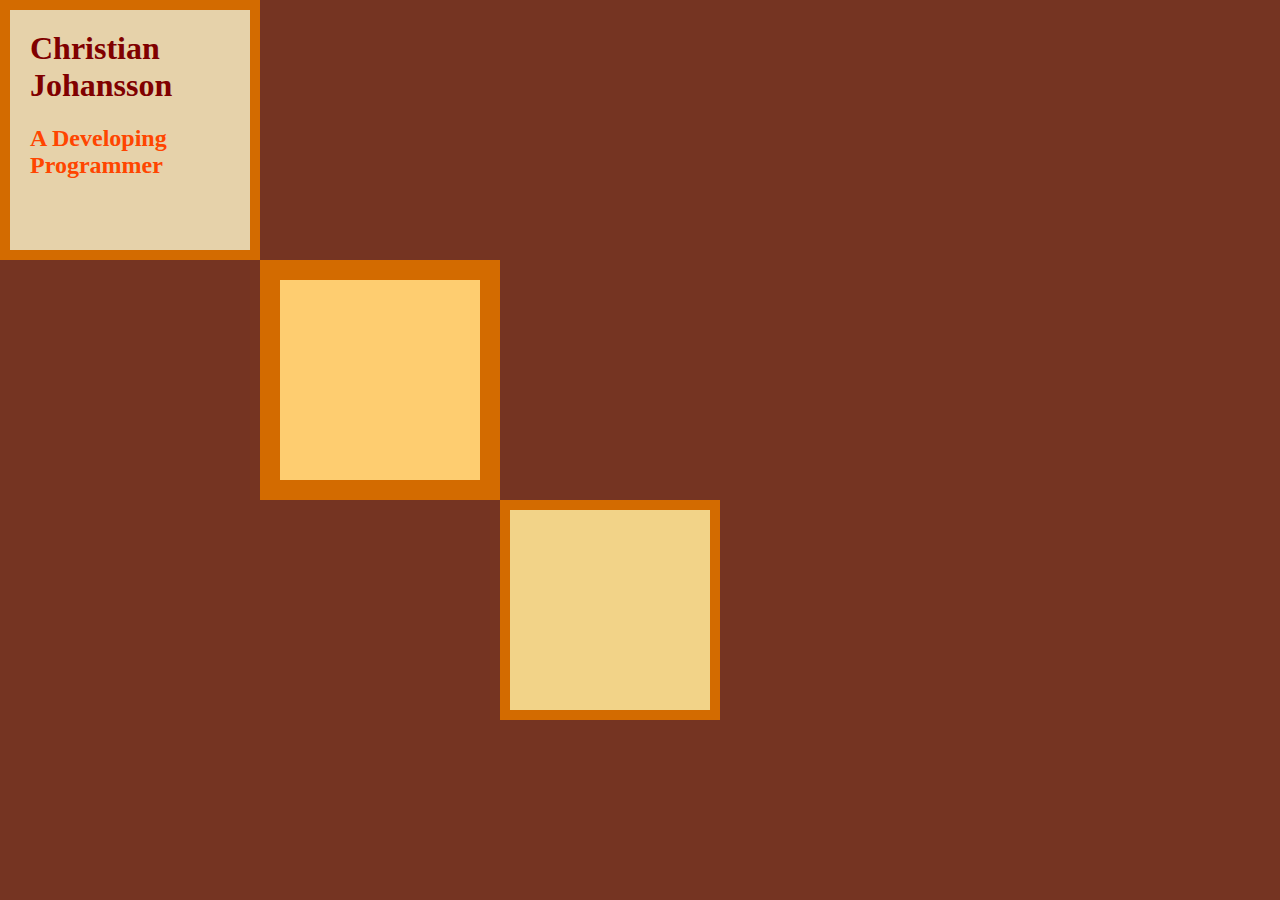
==== index.html @ 38b9c176 "Personal site first commit" ====
<!DOCTYPE html>
<html lang="en">
<head>
    <meta charset="UTF-8">
    <meta http-equiv="X-UA-Compatible" content="IE=edge">
    <meta name="viewport" content="width=device-width, initial-scale=1.0">
    <title>Christian Johansson</title>
    <link rel="icon" href="favicon.ico">
    <link rel="stylesheet" href="styles.css">
</head>
<body>
    <div class="top-container">
        <h1>Christian Johansson</h1>
        <h2>A Developing Programmer</h2>
    </div>
    <div class="middle-container">
    </div>
    <div class="bottom-container">
    </div>
</body>
</html>
---- styles.css ----
body {
    margin: 0;
    background-color: #753422;
}
h1 {
    margin-top: 0;
    color: maroon;
}
h2 {
    color: orangered;
}
.top-container { 
    background-color: #E6D2AA; 
    width: 200px; 
    height: 200px; 
    border: 10px solid; 
    border-color: #D36B00;
    padding: 20px; 
} 
     
.middle-container { 
    width: 200px; 
    height: 200px; 
    background-color: #FECD70; 
    border: 20px solid;
    border-color: #D36B00;
    margin-left: 260px; 
} 
.bottom-container { 
    width: 200px; 
    height: 200px; 
    background-color: #F2D388; 
    border: 10px solid;
    border-color: #D36B00; 
    margin-left: 500px; 
}
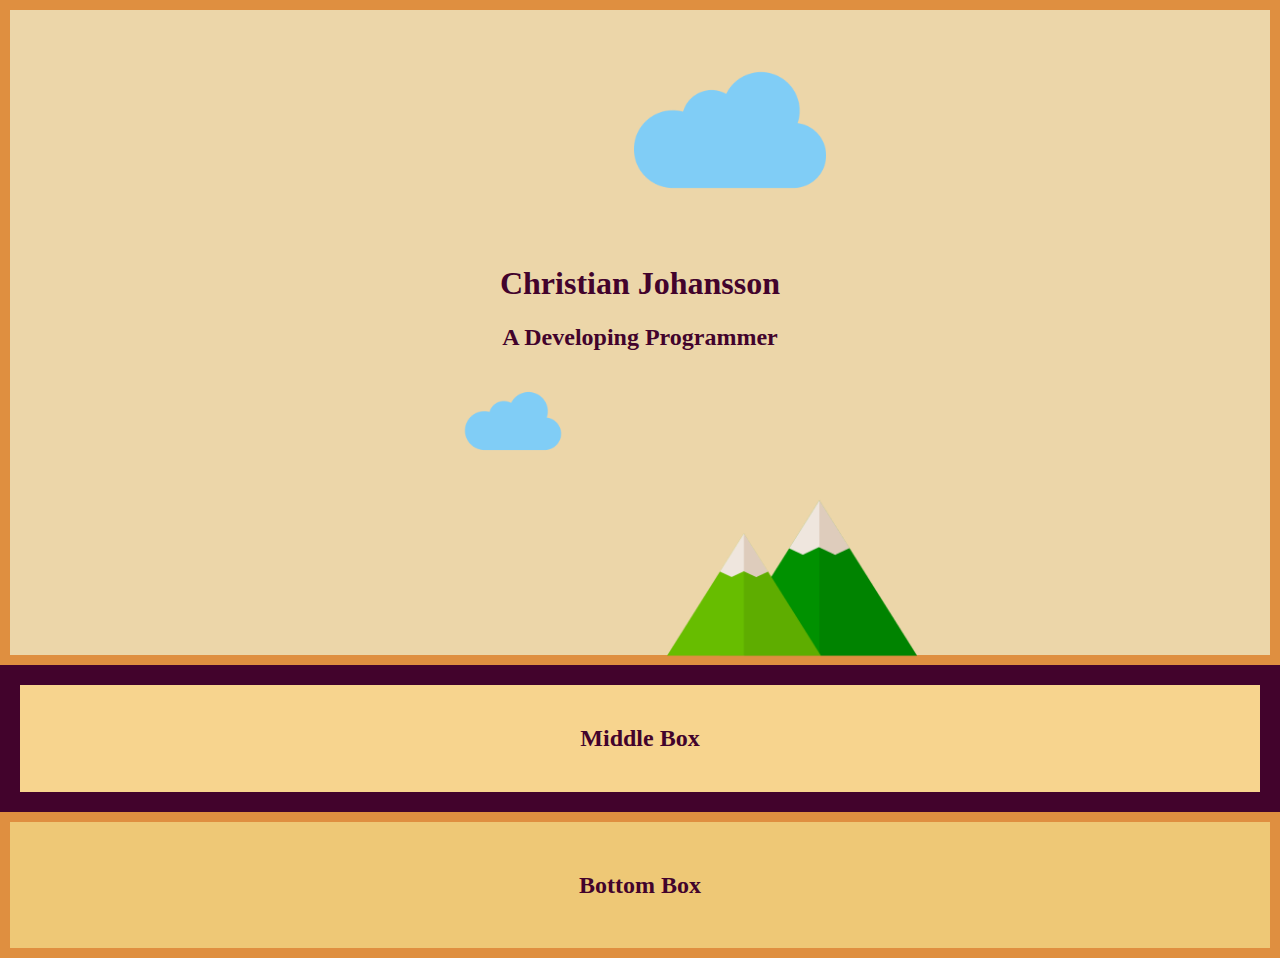
==== commit c49fe381: "sectioned site" ====
--- a/index.html
+++ b/index.html
@@ -7,15 +7,23 @@
     <title>Christian Johansson</title>
     <link rel="icon" href="favicon.ico">
     <link rel="stylesheet" href="styles.css">
+    <link rel="preconnect" href="https://fonts.googleapis.com">
+    <link rel="preconnect" href="https://fonts.gstatic.com" crossorigin>
+    <link href="https://fonts.googleapis.com/css2?family=Oswald&display=swap" rel="stylesheet">
 </head>
 <body>
-    <div class="top-container">
+    <div class="top-box">
+        <img class="top-cloud" src="images/images/cloud.png" alt="cloud-img">
         <h1>Christian Johansson</h1>
         <h2>A Developing Programmer</h2>
+        <img class="bottom-cloud" src="images/images/cloud.png" alt="cloud-img">
+        <img class="mountains" src="images/images/mountains.png" alt="mountains-img">
     </div>
-    <div class="middle-container">
+    <div class="middle-box">
+        <h2>Middle Box</h2>
     </div>
-    <div class="bottom-container">
+    <div class="bottom-box">
+        <h2>Bottom Box</h2>
     </div>
 </body>
 </html>--- a/styles.css
+++ b/styles.css
@@ -1,36 +1,54 @@
 body {
     margin: 0;
-    background-color: #753422;
+    text-align: center;
+    background-color: #fdf8cc;
 }
 h1 {
-    margin-top: 0;
-    color: maroon;
+    color: #42032C;
+    position: relative;
+    z-index: 999;
 }
 h2 {
-    color: orangered;
+    color: #42032C;
+    position: relative;
+    z-index: 999;
 }
-.top-container { 
-    background-color: #E6D2AA; 
-    width: 200px; 
-    height: 200px; 
+.top-box {
+    background-color: #ecd6a9; 
     border: 10px solid; 
-    border-color: #D36B00;
-    padding: 20px; 
+    border-color: #df8f40;
+    padding: 30px;
 } 
      
-.middle-container { 
+.middle-box { 
+    background-color: #f7d48e; 
+    border: 20px solid;
+    border-color: #42032C;
+    padding: 20px;
+} 
+.bottom-box {  
+    background-color: #eec876; 
+    border: 10px solid;
+    border-color: #df8f40; 
+    padding: 30px;
+} 
+.bottom-cloud {
+    position: relative;
+    bottom:150px;
+    width: 100px; 
+    height: 100px; 
+}
+.top-cloud {
+    position: relative;
+    bottom: 10px;
+    left: 90px;
     width: 200px; 
-    height: 200px; 
-    background-color: #FECD70; 
-    border: 20px solid;
-    border-color: #D36B00;
-    margin-left: 260px; 
-} 
-.bottom-container { 
-    width: 200px; 
-    height: 200px; 
-    background-color: #F2D388; 
-    border: 10px solid;
-    border-color: #D36B00; 
-    margin-left: 500px; 
-} +    height: 200px;
+}
+.mountains {
+    position: relative;
+    top: 82px;
+    left: 100px;
+    width: 250px; 
+    height: 250px;
+}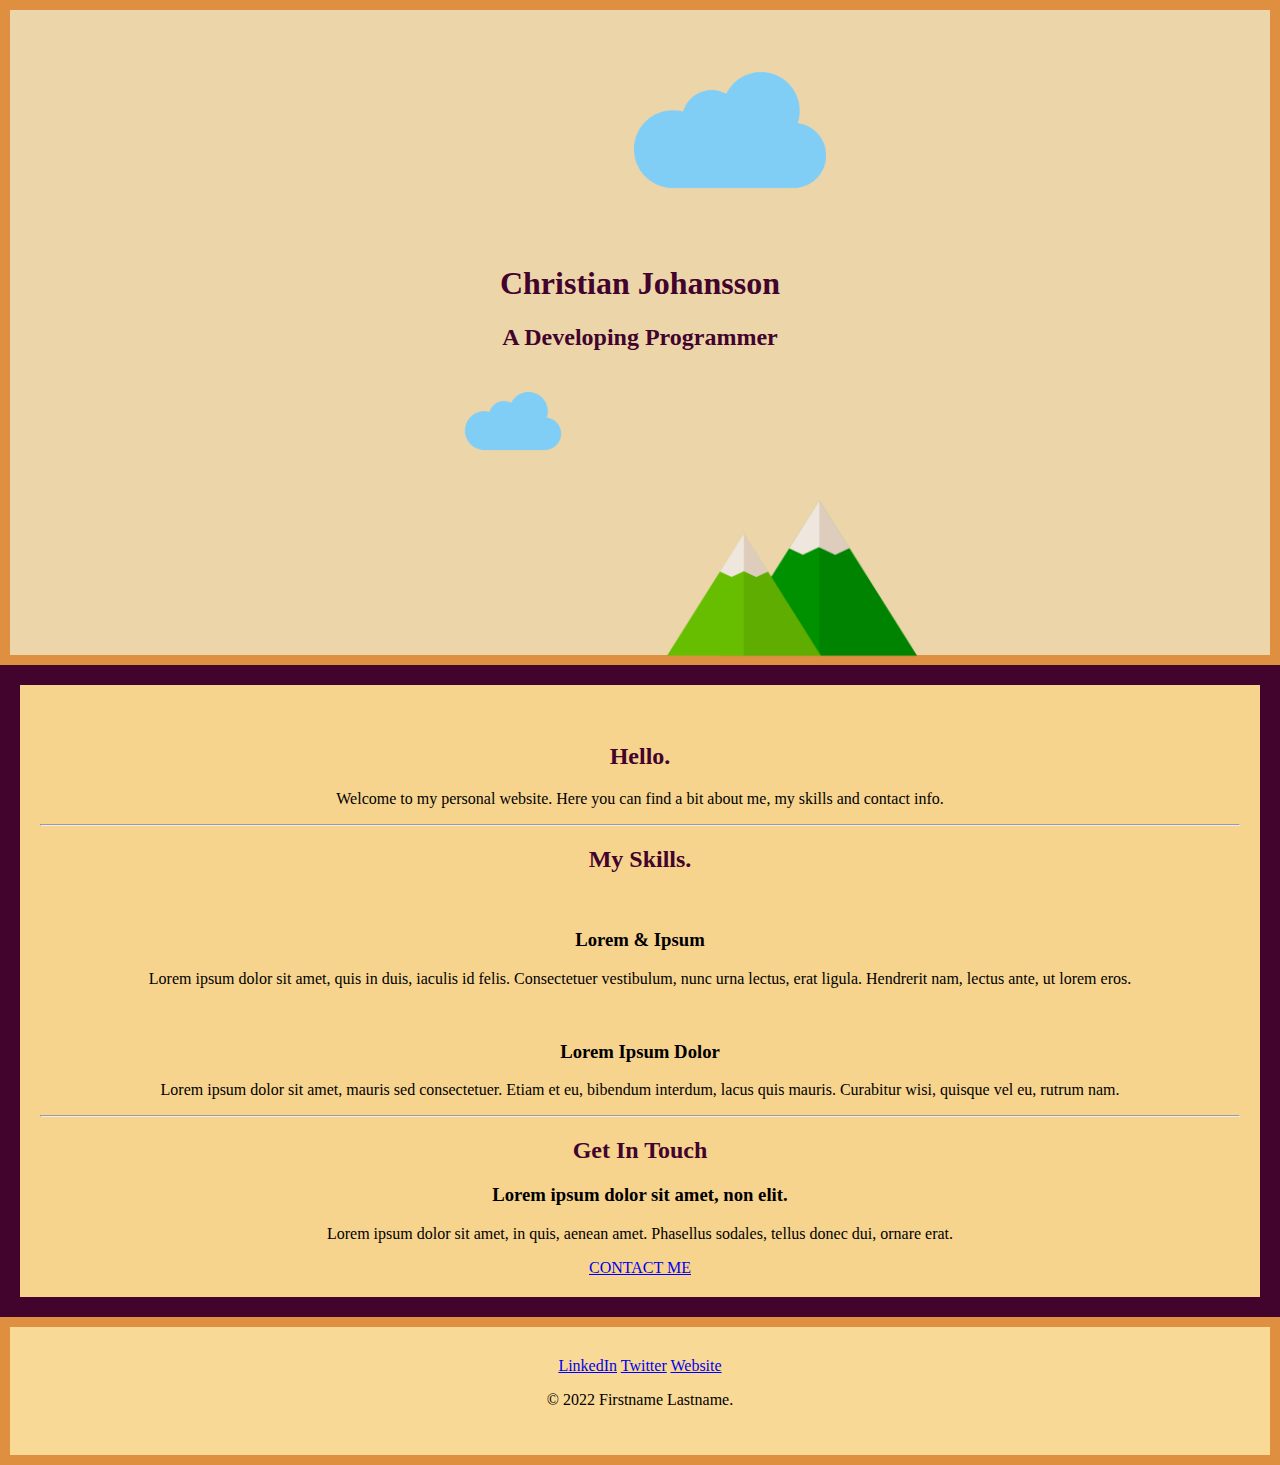
==== commit e6754aa7: "core of middle and bottom" ====
--- a/index.html
+++ b/index.html
@@ -20,10 +20,38 @@
         <img class="mountains" src="images/images/mountains.png" alt="mountains-img">
     </div>
     <div class="middle-box">
-        <h2>Middle Box</h2>
+        <div class="profile">
+            <img src="" alt="">
+            <h2>Hello.</h2>
+            <p>Welcome to my personal website. Here you can find a bit about me, my skills and contact info.</p>
+          </div>
+          <hr>
+          <div class="skills">
+            <h2>My Skills.</h2>
+            <div class="skill-row">
+              <img class="" src="" alt="">
+              <h3>Lorem & Ipsum</h3>
+              <p>Lorem ipsum dolor sit amet, quis in duis, iaculis id felis. Consectetuer vestibulum, nunc urna lectus, erat ligula. Hendrerit nam, lectus ante, ut lorem eros.</p>
+            </div>
+            <div class="skill-row">
+              <img class="" src="" alt="">
+              <h3>Lorem Ipsum Dolor</h3>
+              <p>Lorem ipsum dolor sit amet, mauris sed consectetuer. Etiam et eu, bibendum interdum, lacus quis mauris. Curabitur wisi, quisque vel eu, rutrum nam.</p>
+            </div>
+          </div>
+          <hr>
+          <div class="contact-me">
+            <h2>Get In Touch</h2>
+            <h3>Lorem ipsum dolor sit amet, non elit.</h3>
+            <p>Lorem ipsum dolor sit amet, in quis, aenean amet. Phasellus sodales, tellus donec dui, ornare erat.</p>
+            <a class="btn" href="mailto:name@email.com">CONTACT ME</a>
+          </div>
     </div>
     <div class="bottom-box">
-        <h2>Bottom Box</h2>
+        <a class="footer-link" href="https://www.linkedin.com/">LinkedIn</a>
+        <a class="footer-link" href="https://twitter.com/">Twitter</a>
+        <a class="footer-link" href="https://muhlenberg.edu/">Website</a>
+        <p>© 2022 Firstname Lastname.</p>
     </div>
 </body>
 </html>--- a/styles.css
+++ b/styles.css
@@ -27,7 +27,7 @@
     padding: 20px;
 } 
 .bottom-box {  
-    background-color: #eec876; 
+    background-color: #f8d996; 
     border: 10px solid;
     border-color: #df8f40; 
     padding: 30px;
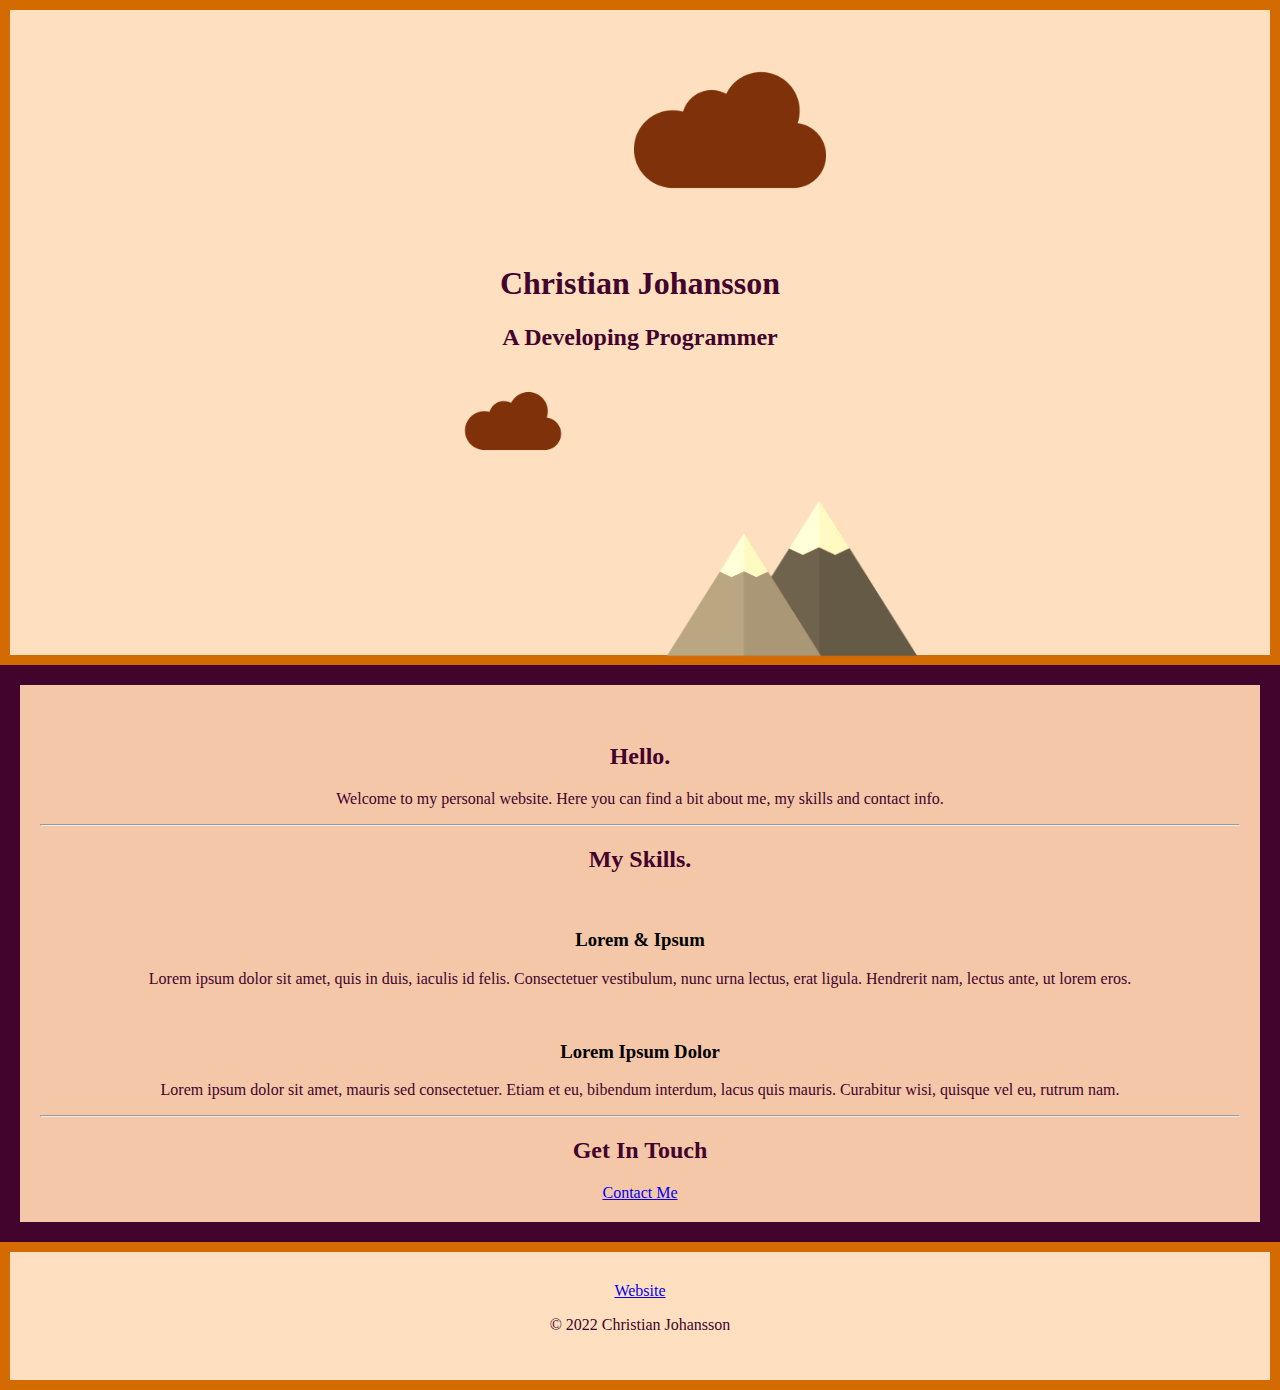
==== commit 8ae5b9bd: "color change and contact page" ====
--- a/index.html
+++ b/index.html
@@ -42,16 +42,14 @@
           <hr>
           <div class="contact-me">
             <h2>Get In Touch</h2>
-            <h3>Lorem ipsum dolor sit amet, non elit.</h3>
-            <p>Lorem ipsum dolor sit amet, in quis, aenean amet. Phasellus sodales, tellus donec dui, ornare erat.</p>
-            <a class="btn" href="mailto:name@email.com">CONTACT ME</a>
+            <a class="btn"href="./contact.html">Contact Me</a>
           </div>
     </div>
     <div class="bottom-box">
-        <a class="footer-link" href="https://www.linkedin.com/">LinkedIn</a>
-        <a class="footer-link" href="https://twitter.com/">Twitter</a>
-        <a class="footer-link" href="https://muhlenberg.edu/">Website</a>
-        <p>© 2022 Firstname Lastname.</p>
+        <!--<a class="footer-link" href="https://www.linkedin.com/">LinkedIn</a>
+        <a class="footer-link" href="https://twitter.com/">Twitter</a>-->
+        <a class="footer-link" href="https://cjohansson93.github.io/WebDev-Personal-Site/">Website</a>
+        <p>© 2022 Christian Johansson</p>
     </div>
 </body>
 </html>--- a/styles.css
+++ b/styles.css
@@ -13,32 +13,37 @@
     position: relative;
     z-index: 999;
 }
+p {
+    color: #42032C;
+}
 .top-box {
-    background-color: #ecd6a9; 
+    background-color: #FEE0C0; 
     border: 10px solid; 
-    border-color: #df8f40;
+    border-color: #D36B00;
     padding: 30px;
 } 
      
 .middle-box { 
-    background-color: #f7d48e; 
+    background-color: #F5C7A9; 
     border: 20px solid;
     border-color: #42032C;
     padding: 20px;
 } 
 .bottom-box {  
-    background-color: #f8d996; 
+    background-color: #FEE0C0; 
     border: 10px solid;
-    border-color: #df8f40; 
+    border-color: #D36B00; 
     padding: 30px;
 } 
 .bottom-cloud {
+    filter: invert(100%);
     position: relative;
     bottom:150px;
     width: 100px; 
     height: 100px; 
 }
 .top-cloud {
+    filter: invert(100%);
     position: relative;
     bottom: 10px;
     left: 90px;
@@ -46,6 +51,8 @@
     height: 200px;
 }
 .mountains {
+    filter: invert();
+    filter: sepia(100%);
     position: relative;
     top: 82px;
     left: 100px;
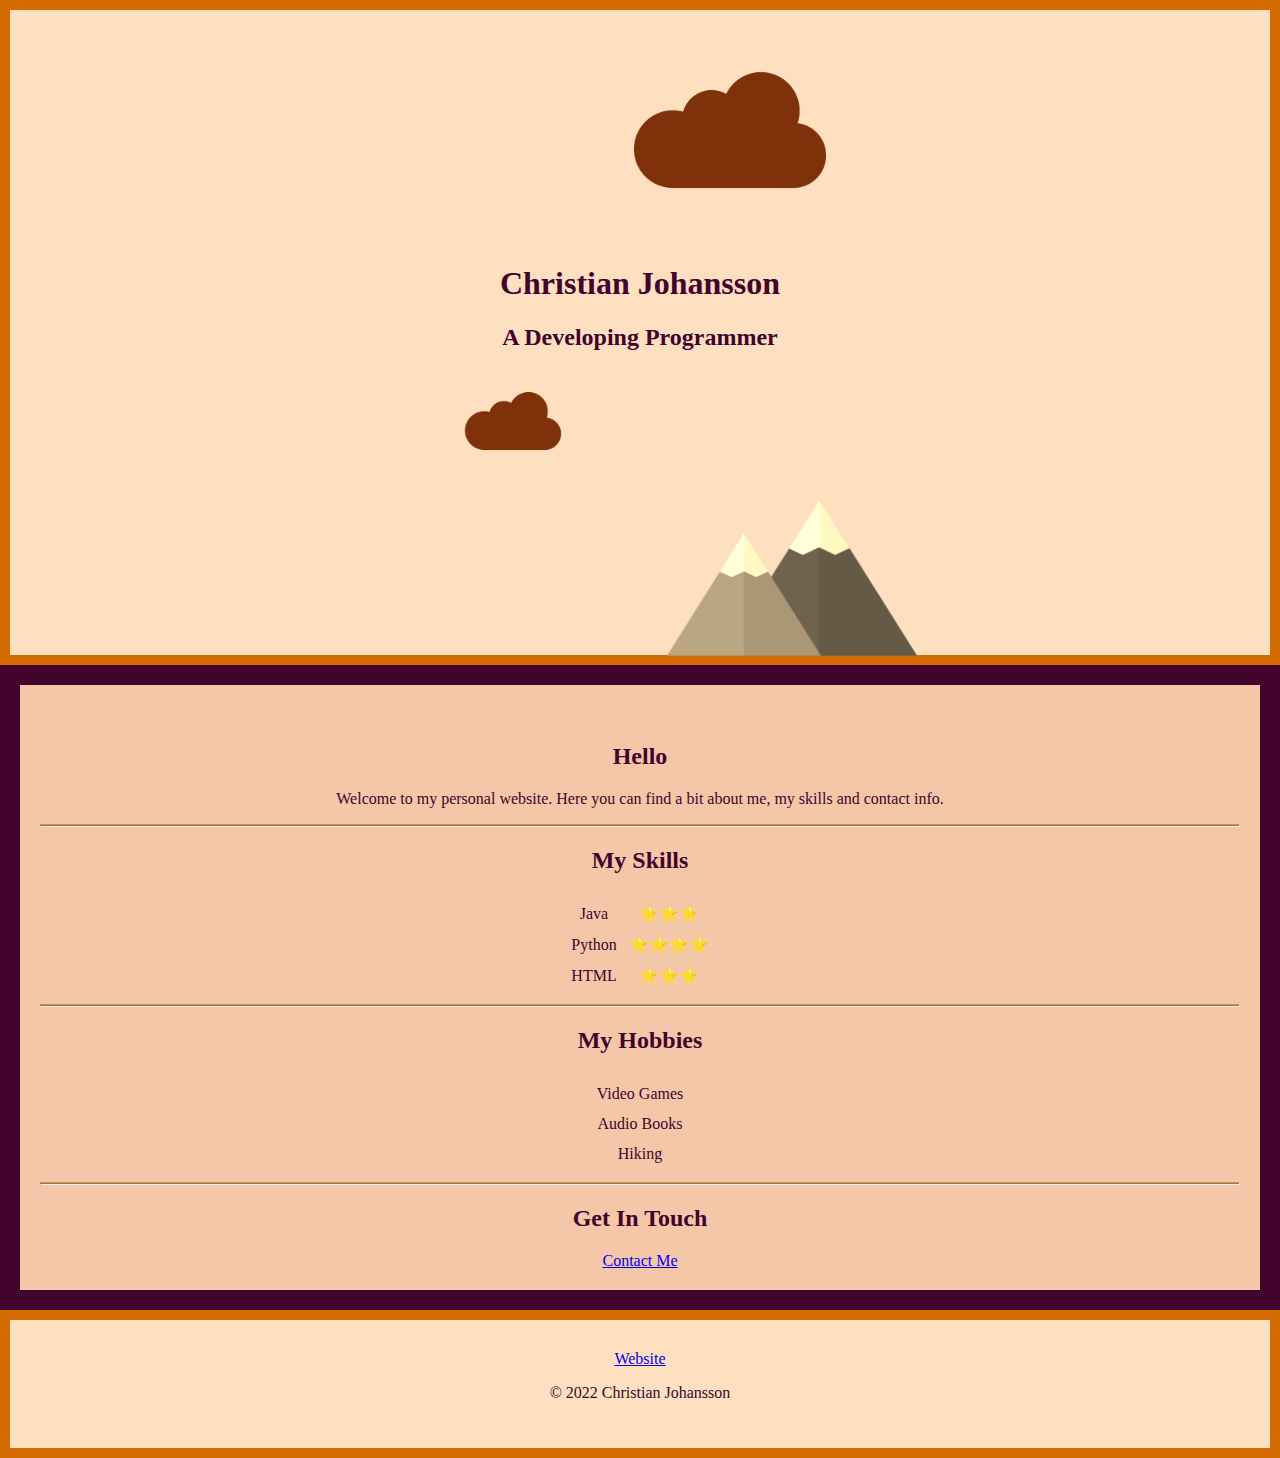
==== commit 8c0f905c: "Website ready for submit 2" ====
--- a/index.html
+++ b/index.html
@@ -22,21 +22,42 @@
     <div class="middle-box">
         <div class="profile">
             <img src="" alt="">
-            <h2>Hello.</h2>
+            <h2>Hello</h2>
             <p>Welcome to my personal website. Here you can find a bit about me, my skills and contact info.</p>
           </div>
           <hr>
           <div class="skills">
-            <h2>My Skills.</h2>
+            <h2>My Skills</h2>
             <div class="skill-row">
-              <img class="" src="" alt="">
-              <h3>Lorem & Ipsum</h3>
-              <p>Lorem ipsum dolor sit amet, quis in duis, iaculis id felis. Consectetuer vestibulum, nunc urna lectus, erat ligula. Hendrerit nam, lectus ante, ut lorem eros.</p>
+              <table class="center" cellspacing="10">
+                <tr>
+                    <td>Java</td>
+                    <td>⭐⭐⭐</td>
+                </tr>
+                <tr>
+                    <td>Python</td>
+                    <td>⭐⭐⭐⭐</td>
+                </tr>
+                <tr>
+                    <td>HTML</td>
+                    <td>⭐⭐⭐</td>
+                </tr>
+              </table>
             </div>
+            <hr>
+            <h2>My Hobbies</h2>
             <div class="skill-row">
-              <img class="" src="" alt="">
-              <h3>Lorem Ipsum Dolor</h3>
-              <p>Lorem ipsum dolor sit amet, mauris sed consectetuer. Etiam et eu, bibendum interdum, lacus quis mauris. Curabitur wisi, quisque vel eu, rutrum nam.</p>
+              <table class="center" cellspacing="10">
+                <tr>
+                    <td>Video Games</td>
+                </tr>
+                <tr>
+                    <td>Audio Books</td>
+                </tr>
+                <tr>
+                    <td>Hiking</td>
+                </tr>
+              </table>  
             </div>
           </div>
           <hr>
--- a/styles.css
+++ b/styles.css
@@ -16,6 +16,22 @@
 p {
     color: #42032C;
 }
+
+td {
+    color: #42032C;
+}
+
+hr {
+    background-color: #D36B00;
+    border-width: 1.7px;
+    height: 1px;
+}
+
+.center {
+    margin-left: auto;
+    margin-right: auto;
+  }
+
 .top-box {
     background-color: #FEE0C0; 
     border: 10px solid; 
